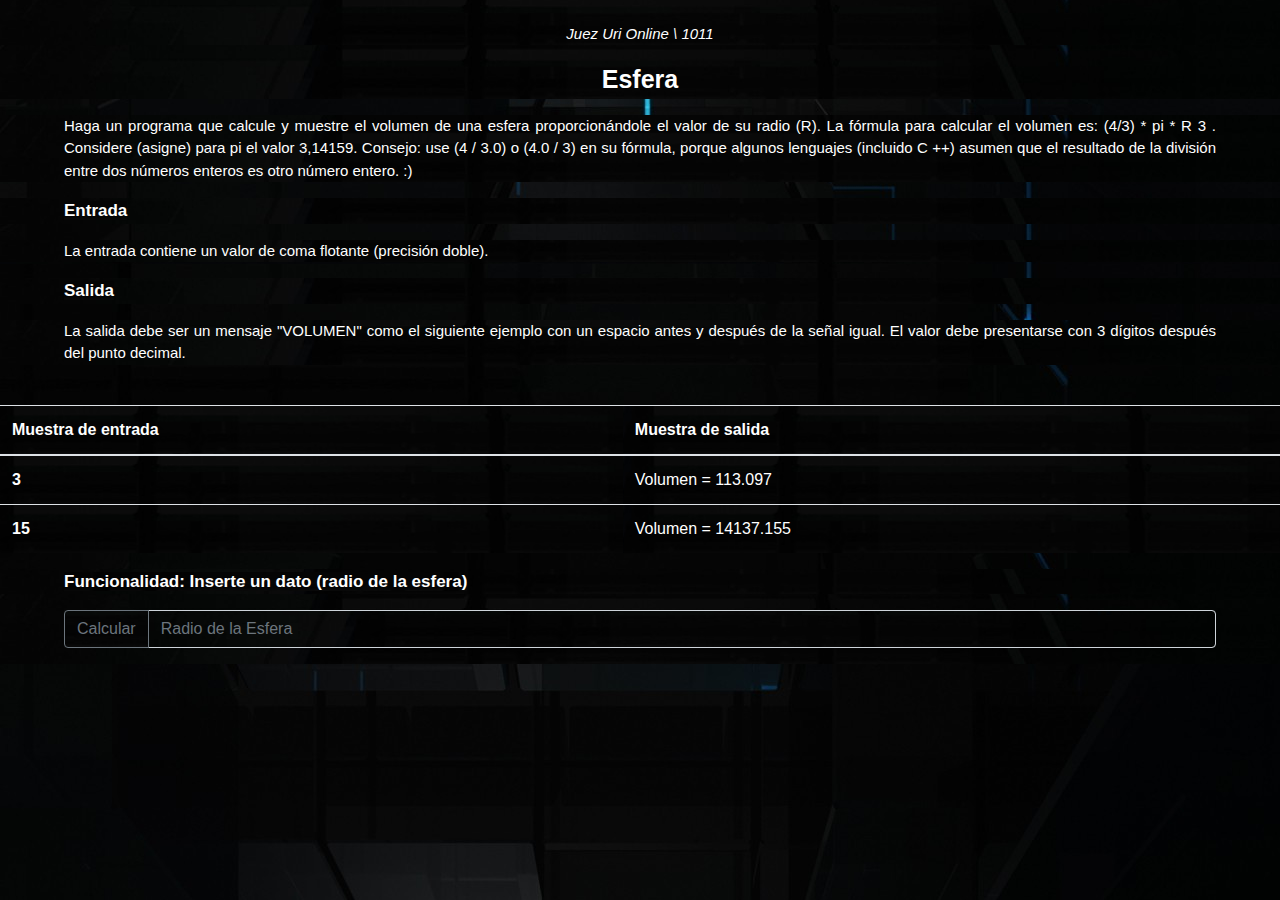
==== problema1011/problema1011.html @ 80d3b760 "Se realizo el problema 1011" ====
<!DOCTYPE html>
<html lang="en">
<head>
    <meta charset="UTF-8">
    <meta name="viewport" content="width=device-width, initial-scale=1.0">
    <link rel="icon" href="../github.png" type="image/png">
    <title>Problema 1011 \\ Emmanuel Duran</title>
    <!-- Bootstrap CSS -->
    <link rel="stylesheet" href="https://stackpath.bootstrapcdn.com/bootstrap/4.3.1/css/bootstrap.min.css" integrity="sha384-ggOyR0iXCbMQv3Xipma34MD+dH/1fQ784/j6cY/iJTQUOhcWr7x9JvoRxT2MZw1T" crossorigin="anonymous">
    <!-- Estilos CSS -->
    <link rel="stylesheet" href="estilos.css">
</head>
<body>
    <center>
        <div class="problema">
            <br><p>Juez Uri Online \ 1011</p>
        </div>
        <div class="tituloproblema">
            <strong><p>Esfera</p></strong>
        </div>
    </center>
    <p class="descripcion">Haga un programa que calcule y muestre el volumen de una esfera proporcionándole el valor de su radio (R). La fórmula para calcular el volumen es: (4/3) * pi * R 3 . Considere (asigne) para pi el valor 3,14159. Consejo: use (4 / 3.0) o (4.0 / 3) en su fórmula, porque algunos lenguajes (incluido C ++) asumen que el resultado de la división entre dos números enteros es otro número entero. :)</p>
    <p class="conceptos"><strong>Entrada</strong></p>
    <p class="descripcion">La entrada contiene un valor de coma flotante (precisión doble).</p>
    <p class="conceptos"><strong>Salida</strong></p>
    <p class="descripcion">La salida debe ser un mensaje "VOLUMEN" como el siguiente ejemplo con un espacio antes y después de la señal igual. El valor debe presentarse con 3 dígitos después del punto decimal.</p><br>
    <center>
    <table class="table textot">
        <thead>
          <tr>
            <th scope="col">Muestra de entrada</th>
            <th scope="col">Muestra de salida</th>
          </tr>
        </thead>
        <tbody>
          <tr>
            <th scope="row">3</th>
            <td>Volumen = 113.097</td>
          </tr>
          <tr>
            <th scope="row">15</th>
            <td>Volumen = 14137.155</td>
          </tr>
        </tbody>
    </table>
    </center>
    <p class="conceptos"><strong>Funcionalidad: Inserte un dato (radio de la esfera)</strong></p>
    

    <div class="input-group mb-3" style="padding-left: 5%; padding-right: 5%;">
        <div class="input-group-prepend">
            <input type="button" class="btn btn-outline-secondary" value="Calcular" id="btnCalcular" onclick="volumen()">
        </div>
        <input type="text" id="datop" class="form-control" placeholder="Radio de la Esfera" aria-label="Recipient's username" aria-describedby="basic-addon2" style="color: #fff;">
    </div>

    <div style="color: white; font-family: Comic Sans MS; padding-left: 5%;" id="resultadof"></div>
    <!--div class="input-group mb-3" style="padding-left: 5%; padding-right: 5%;">
        <input type="text" id="resultadof" class="form-control" placeholder="Resultado" aria-label="Recipient's username" aria-describedby="basic-addon2" disabled style="color: #fff;">
    </div-->
    <!-- Script JS Funcionalidad-->
    <script type="text/javascript" src="evaluacion.js"></script>
</body>
</html>
---- problema1011/estilos.css ----
*{
    background: url("fondo.jpg");
    background-position: bottom;
}
.problema{
    font-size: 15px;
    color: #fff;
    font-style: oblique;
}
.tituloproblema{
    font-size: 25px;
    color: #fff;
}
.descripcion{
    padding-left: 5%;
    padding-right: 5%;
    font-size: 15px;
    color: #fff;
    text-align: justify;
}
.conceptos{
    padding-left: 5%;
    padding-right: 5%;
    font-size: 17px;
    color: #fff;
    text-align: justify;
}
.textot{
    color:#fff;
    border-color: #fff;
}
.boton{
    color: #fff;
    border-radius: 5px;
    position: relative;
}
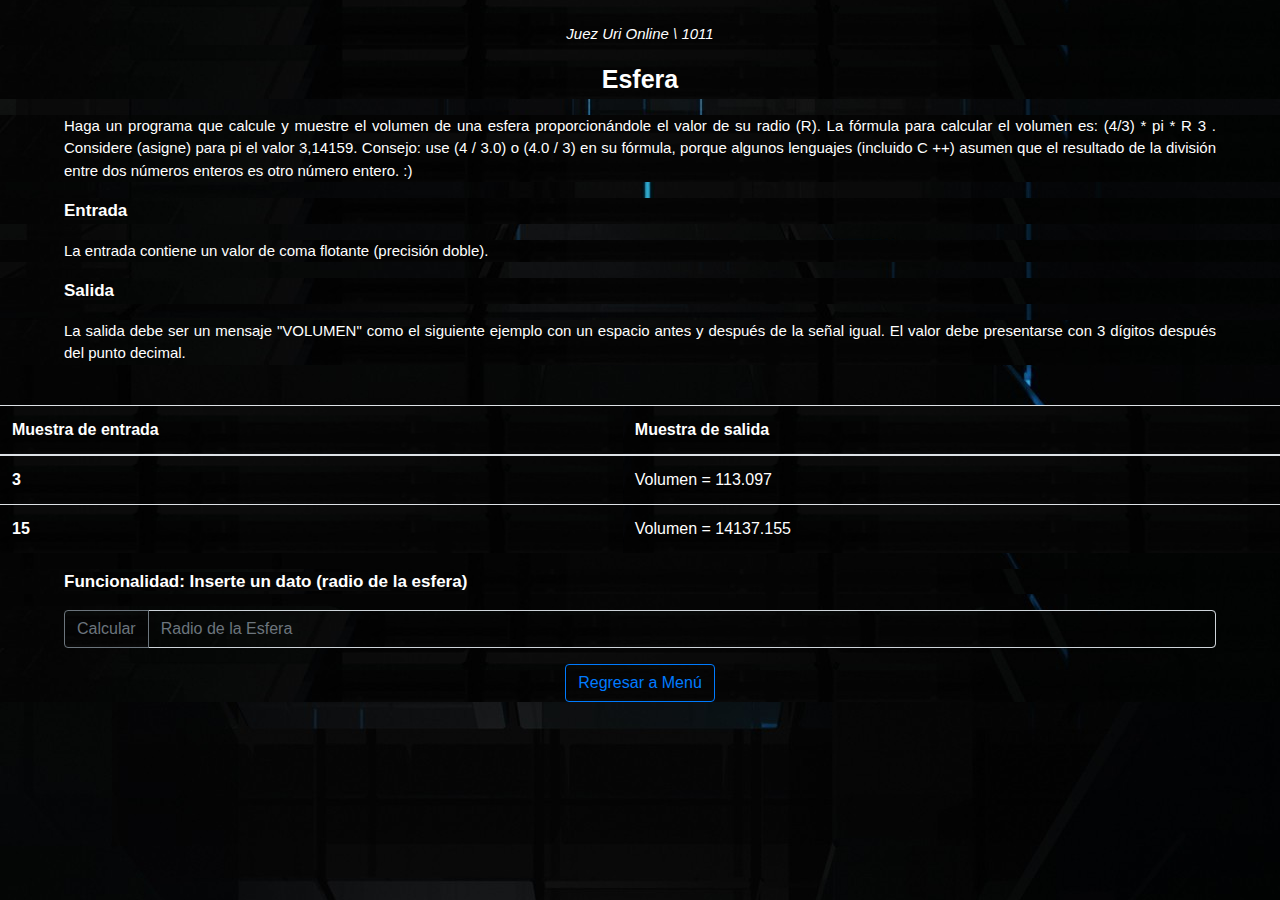
==== commit 554bf377: "Se agrego el boton regresar a menu en problema1011.html" ====
--- a/problema1011/problema1011.html
+++ b/problema1011/problema1011.html
@@ -55,6 +55,7 @@
     </div>
 
     <div style="color: white; font-family: Comic Sans MS; padding-left: 5%;" id="resultadof"></div>
+    <center><a class="btn btn-outline-primary" href="../index.html" role="button">Regresar a Menú</a></center>
     <!--div class="input-group mb-3" style="padding-left: 5%; padding-right: 5%;">
         <input type="text" id="resultadof" class="form-control" placeholder="Resultado" aria-label="Recipient's username" aria-describedby="basic-addon2" disabled style="color: #fff;">
     </div-->
